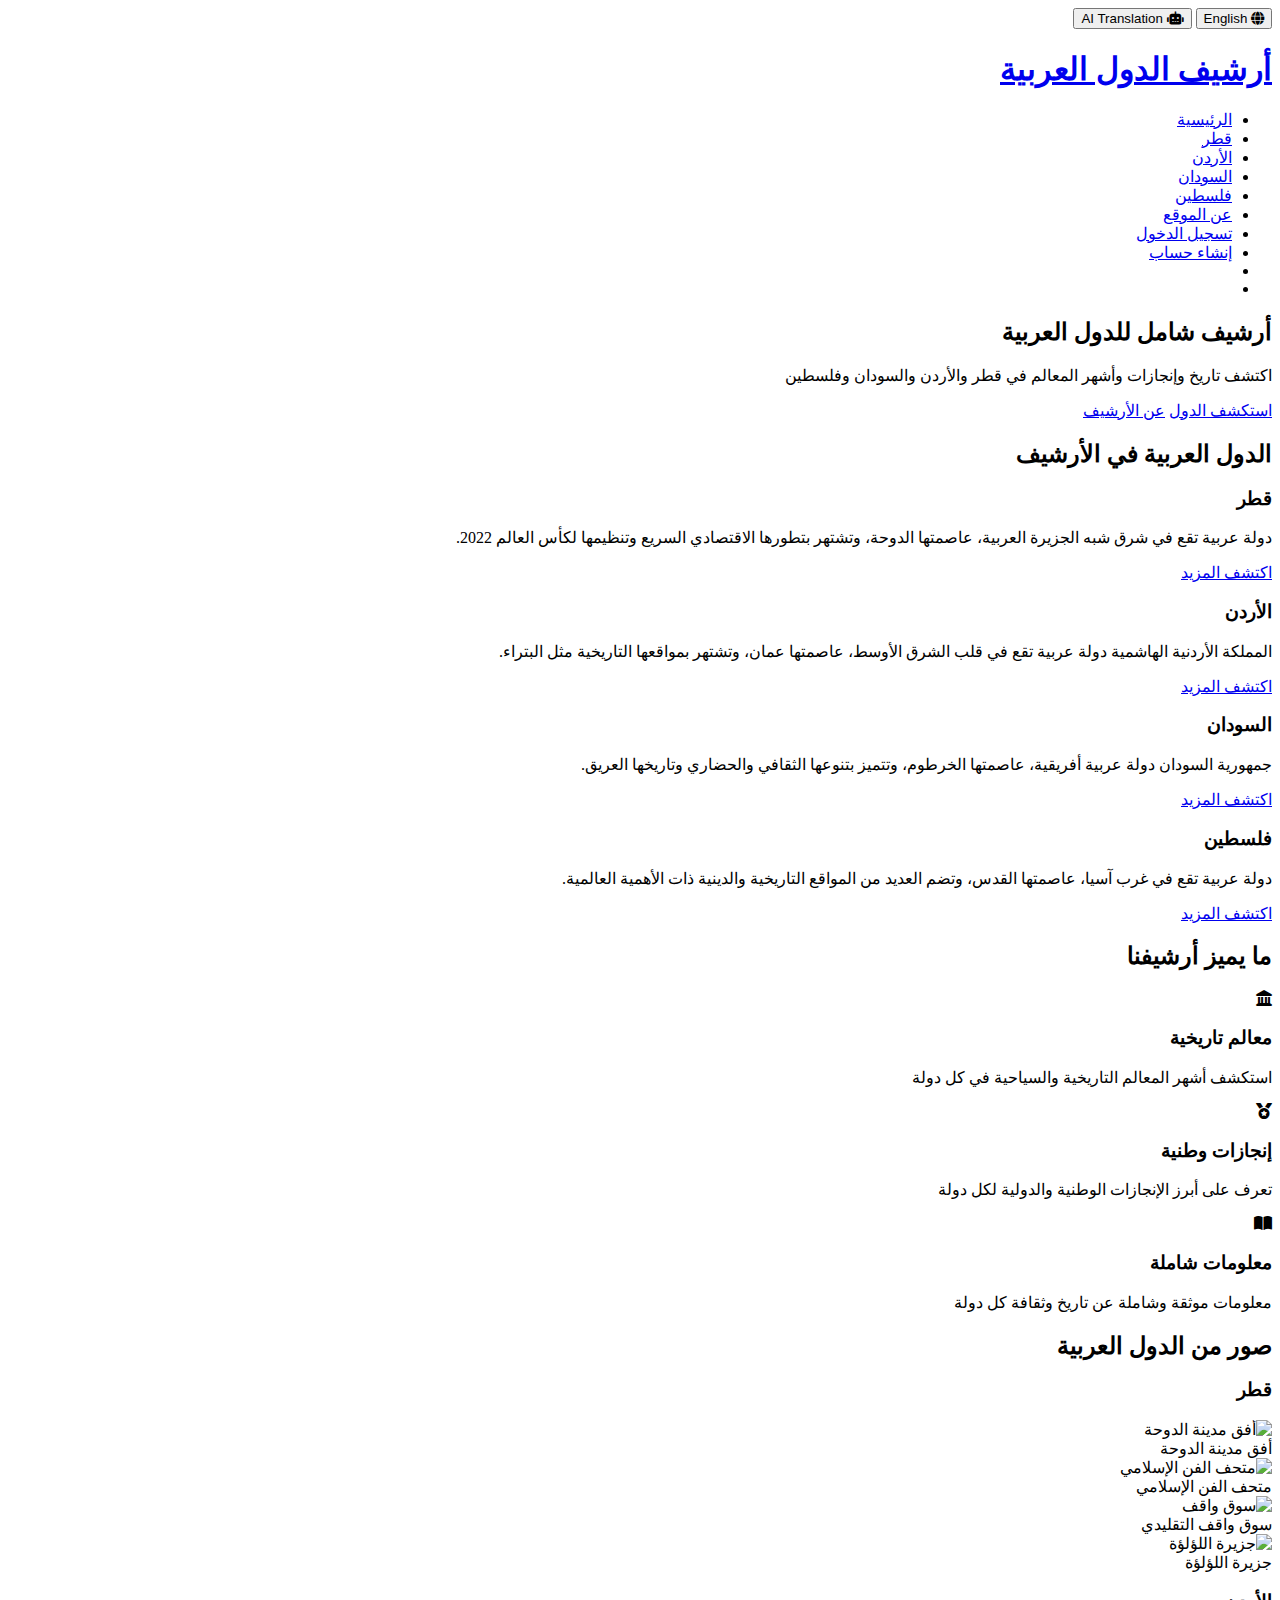
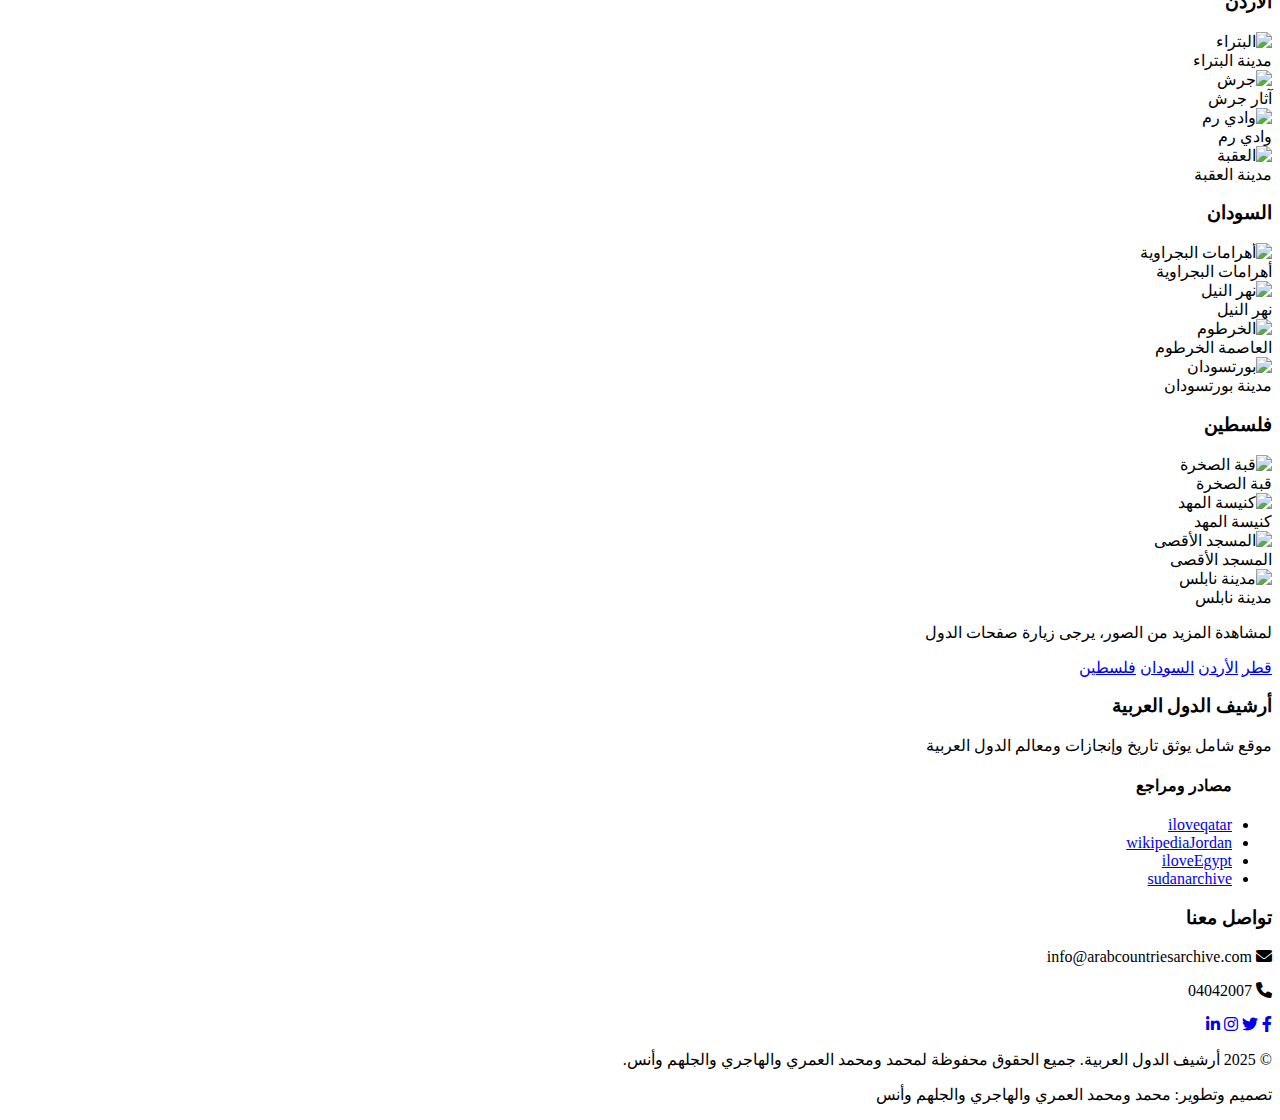
==== index.html @ 37fc8717 "Add files via upload" ====
<!DOCTYPE html>
<html lang="ar" dir="rtl">
<head>
    <meta charset="UTF-8">
    <meta name="viewport" content="width=device-width, initial-scale=1.0">
    <title data-translate="arabicArchive">أرشيف الدول العربية</title>
    <link rel="stylesheet" href="css/style.css">
    <link rel="stylesheet" href="https://cdnjs.cloudflare.com/ajax/libs/font-awesome/6.0.0/css/all.min.css">
    <link rel="preconnect" href="https://fonts.googleapis.com">
    <link rel="preconnect" href="https://fonts.gstatic.com" crossorigin>
    <link href="https://fonts.googleapis.com/css2?family=Tajawal:wght@400;500;700&display=swap" rel="stylesheet">
    <script src="js/translations.js"></script>
    <script src="js/ai-translator.js"></script>
</head>
<body>
    <div class="translation-controls">
        <button id="langToggle" class="lang-toggle" onclick="toggleLanguage()">
            <i class="fas fa-globe"></i>
            <span>English</span>
        </button>
        <button id="aiToggle" class="ai-toggle" onclick="toggleAITranslation()">
            <i class="fas fa-robot"></i>
            <span>AI Translation</span>
        </button>
    </div>
    <header>
        <div class="container">
            <div class="logo">
                <a href="index.html"><h1 data-translate="arabicArchive">أرشيف الدول العربية</h1></a>
            </div>
            <nav>
                <ul>
                    <li><a href="index.html" class="active" data-translate="home">الرئيسية</a></li>
                    <li><a href="qatar.html" data-translate="qatar">قطر</a></li>
                    <li><a href="jordan.html" data-translate="jordan">الأردن</a></li>
                    <li><a href="sudan.html" data-translate="sudan">السودان</a></li>
                    <li><a href="palestine.html" data-translate="palestine">فلسطين</a></li>
                    <li><a href="about.html" data-translate="about">عن الموقع</a></li>
                    <li><a href="signin.html" id="authLink" data-translate="signin">تسجيل الدخول</a></li>
                    <li><a href="signup.html" id="signupLink" data-translate="signup">إنشاء حساب</a></li>
                    <li><a href="profile.html" id="profileLink" style="display: none;" data-translate="profile">الملف الشخصي</a></li>
                    <li><a href="#" id="logoutLink" style="display: none;" class="logout-btn" data-translate="logout">تسجيل الخروج</a></li>
                </ul>
            </nav>
        </div>
    </header>

    <section class="hero">
        <div class="container">
            <div class="hero-content">
                <h2 data-translate="arabicArchive">أرشيف شامل للدول العربية</h2>
                <p data-translate="discover">اكتشف تاريخ وإنجازات وأشهر المعالم في قطر والأردن والسودان وفلسطين</p>
                <div class="hero-buttons">
                    <a href="#countries" class="btn primary-btn" data-translate="explore">استكشف الدول</a>
                    <a href="about.html" class="btn secondary-btn" data-translate="aboutArchive">عن الأرشيف</a>
                </div>
            </div>
        </div>
    </section>

    <section id="countries" class="countries">
        <div class="container">
            <h2 class="section-title">الدول العربية في الأرشيف</h2>
            <div class="countries-grid">
                <div class="country-card">
                    <div class="country-image qatar-img"></div>
                    <h3>قطر</h3>
                    <p>دولة عربية تقع في شرق شبه الجزيرة العربية، عاصمتها الدوحة، وتشتهر بتطورها الاقتصادي السريع وتنظيمها لكأس العالم 2022.</p>
                    <a href="qatar.html" class="btn">اكتشف المزيد</a>
                </div>
                <div class="country-card">
                    <div class="country-image jordan-img"></div>
                    <h3>الأردن</h3>
                    <p>المملكة الأردنية الهاشمية دولة عربية تقع في قلب الشرق الأوسط، عاصمتها عمان، وتشتهر بمواقعها التاريخية مثل البتراء.</p>
                    <a href="jordan.html" class="btn">اكتشف المزيد</a>
                </div>
                <div class="country-card">
                    <div class="country-image sudan-img"></div>
                    <h3>السودان</h3>
                    <p>جمهورية السودان دولة عربية أفريقية، عاصمتها الخرطوم، وتتميز بتنوعها الثقافي والحضاري وتاريخها العريق.</p>
                    <a href="sudan.html" class="btn">اكتشف المزيد</a>
                </div>
                <div class="country-card">
                    <div class="country-image palestine-img"></div>
                    <h3>فلسطين</h3>
                    <p>دولة عربية تقع في غرب آسيا، عاصمتها القدس، وتضم العديد من المواقع التاريخية والدينية ذات الأهمية العالمية.</p>
                    <a href="palestine.html" class="btn">اكتشف المزيد</a>
                </div>
            </div>
        </div>
    </section>

    <section class="features">
        <div class="container">
            <h2 class="section-title">ما يميز أرشيفنا</h2>
            <div class="features-grid">
                <div class="feature">
                    <i class="fas fa-landmark"></i>
                    <h3>معالم تاريخية</h3>
                    <p>استكشف أشهر المعالم التاريخية والسياحية في كل دولة</p>
                </div>
                <div class="feature">
                    <i class="fas fa-medal"></i>
                    <h3>إنجازات وطنية</h3>
                    <p>تعرف على أبرز الإنجازات الوطنية والدولية لكل دولة</p>
                </div>
                <div class="feature">
                    <i class="fas fa-book-open"></i>
                    <h3>معلومات شاملة</h3>
                    <p>معلومات موثقة وشاملة عن تاريخ وثقافة كل دولة</p>
                </div>
            </div>
        </div>
    </section>

    <section class="country-showcase">
        <div class="container">
            <h2 class="section-title">صور من الدول العربية</h2>
            <div class="showcase-grid">
                <div class="showcase-country">
                    <h3>قطر</h3>
                    <div class="showcase-photos">
                        <div class="showcase-photo">
                            <img src="images/qatar-gallery-1.jpg" alt="أفق مدينة الدوحة">
                            <div class="photo-caption">أفق مدينة الدوحة</div>
                        </div>
                        <div class="showcase-photo">
                            <img src="images/qatar-gallery-2.jpg" alt="متحف الفن الإسلامي">
                            <div class="photo-caption">متحف الفن الإسلامي</div>
                        </div>
                        <div class="showcase-photo">
                            <img src="images/qatar-gallery-5.jpg" alt="سوق واقف">
                            <div class="photo-caption">سوق واقف التقليدي</div>
                        </div>
                        <div class="showcase-photo">
                            <img src="images/qatar-gallery-8.jpg" alt="جزيرة اللؤلؤة">
                            <div class="photo-caption">جزيرة اللؤلؤة</div>
                        </div>
                    </div>
                </div>
                
                <div class="showcase-country">
                    <h3>الأردن</h3>
                    <div class="showcase-photos">
                        <div class="showcase-photo">
                            <img src="images/jordan-gallery-1.jpg" alt="البتراء">
                            <div class="photo-caption">مدينة البتراء</div>
                        </div>
                        <div class="showcase-photo">
                            <img src="images/jordan-gallery-2.jpg" alt="جرش">
                            <div class="photo-caption">آثار جرش</div>
                        </div>
                        <div class="showcase-photo">
                            <img src="images/jordan-gallery-5.jpg" alt="وادي رم">
                            <div class="photo-caption">وادي رم</div>
                        </div>
                        <div class="showcase-photo">
                            <img src="images/jordan-gallery-7.jpg" alt="العقبة">
                            <div class="photo-caption">مدينة العقبة</div>
                        </div>
                    </div>
                </div>
                
                <div class="showcase-country">
                    <h3>السودان</h3>
                    <div class="showcase-photos">
                        <div class="showcase-photo">
                            <img src="images/sudan-gallery-1.jpg" alt="أهرامات البجراوية">
                            <div class="photo-caption">أهرامات البجراوية</div>
                        </div>
                        <div class="showcase-photo">
                            <img src="images/sudan-gallery-2.jpg" alt="نهر النيل">
                            <div class="photo-caption">نهر النيل</div>
                        </div>
                        <div class="showcase-photo">
                            <img src="images/sudan-gallery-5.jpg" alt="الخرطوم">
                            <div class="photo-caption">العاصمة الخرطوم</div>
                        </div>
                        <div class="showcase-photo">
                            <img src="images/sudan-gallery-7.jpg" alt="بورتسودان">
                            <div class="photo-caption">مدينة بورتسودان</div>
                        </div>
                    </div>
                </div>
                
                <div class="showcase-country">
                    <h3>فلسطين</h3>
                    <div class="showcase-photos">
                        <div class="showcase-photo">
                            <img src="images/palestine-gallery-1.jpg" alt="قبة الصخرة">
                            <div class="photo-caption">قبة الصخرة</div>
                        </div>
                        <div class="showcase-photo">
                            <img src="images/palestine-gallery-2.jpg" alt="كنيسة المهد">
                            <div class="photo-caption">كنيسة المهد</div>
                        </div>
                        <div class="showcase-photo">
                            <img src="images/palestine-gallery-5.jpg" alt="المسجد الأقصى">
                            <div class="photo-caption">المسجد الأقصى</div>
                        </div>
                        <div class="showcase-photo">
                            <img src="images/palestine-gallery-6.jpg" alt="مدينة نابلس">
                            <div class="photo-caption">مدينة نابلس</div>
                        </div>
                    </div>
                </div>
            </div>
            <div class="showcase-cta">
                <p>لمشاهدة المزيد من الصور، يرجى زيارة صفحات الدول</p>
                <div class="showcase-buttons">
                    <a href="qatar.html" class="btn primary-btn">قطر</a>
                    <a href="jordan.html" class="btn primary-btn">الأردن</a>
                    <a href="sudan.html" class="btn primary-btn">السودان</a>
                    <a href="palestine.html" class="btn primary-btn">فلسطين</a>
                </div>
            </div>
        </div>
    </section>

    <footer>
        <div class="container">
            <div class="footer-content">
                <div class="footer-logo">
                    <h3>أرشيف الدول العربية</h3>
                    <p>موقع شامل يوثق تاريخ وإنجازات ومعالم الدول العربية</p>
                </div>
                <div class="footer-links">
                    <ul>
                        <h4>مصادر ومراجع</h4>

                        <li><a href="https://www.iloveqatar.net/">iloveqatar</a></li>
                        <li><a href="https://en.wikipedia.org/wiki/Jordan">wikipediaJordan</a></li>
                        <li><a href="https://iloveegypt.com/">iloveEgypt</a></li>
                        <li><a href="https://sudanarchive.net/?a=p&p=home">sudanarchive</a></li>
                    </ul>
                </div>
                <div class="contact-info">
                    <h3>تواصل معنا</h3>
                    <p><i class="fas fa-envelope"></i> info@arabcountriesarchive.com</p>
                    <p><i class="fas fa-phone"></i> 04042007</p>
                    <div class="social-links">
                        <a href="#" target="_blank"><i class="fab fa-facebook-f"></i></a>
                        <a href="#" target="_blank"><i class="fab fa-twitter"></i></a>
                        <a href="#" target="_blank"><i class="fab fa-instagram"></i></a>
                        <a href="#" target="_blank"><i class="fab fa-linkedin-in"></i></a>
                    </div>
                </div>
            </div>
            <div class="footer-bottom">
                <p>&copy; 2025 أرشيف الدول العربية. جميع الحقوق محفوظة لمحمد ومحمد العمري والهاجري والجلهم وأنس.</p>
                <p>تصميم وتطوير: محمد ومحمد العمري والهاجري والجلهم وأنس</p>
            </div>
        </div>
    </footer>

    <script src="js/main.js"></script>
</body>
</html>
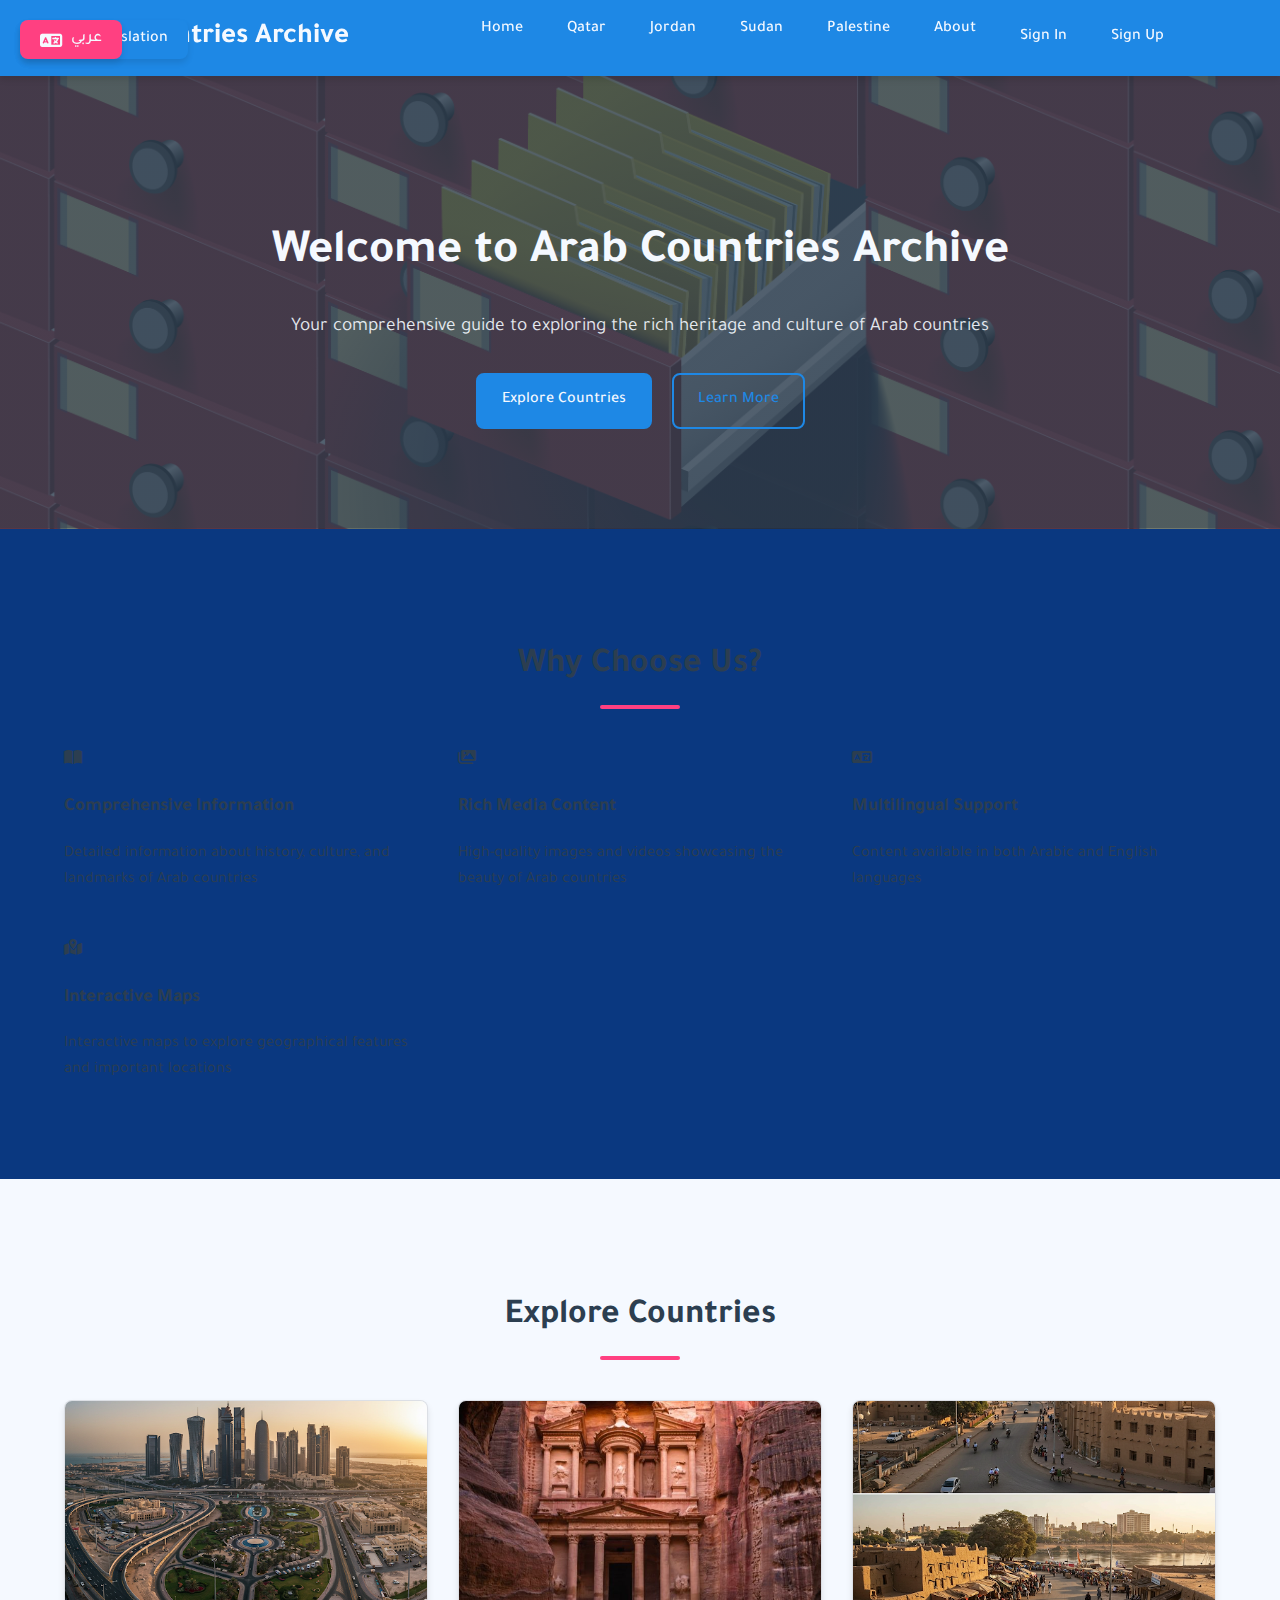
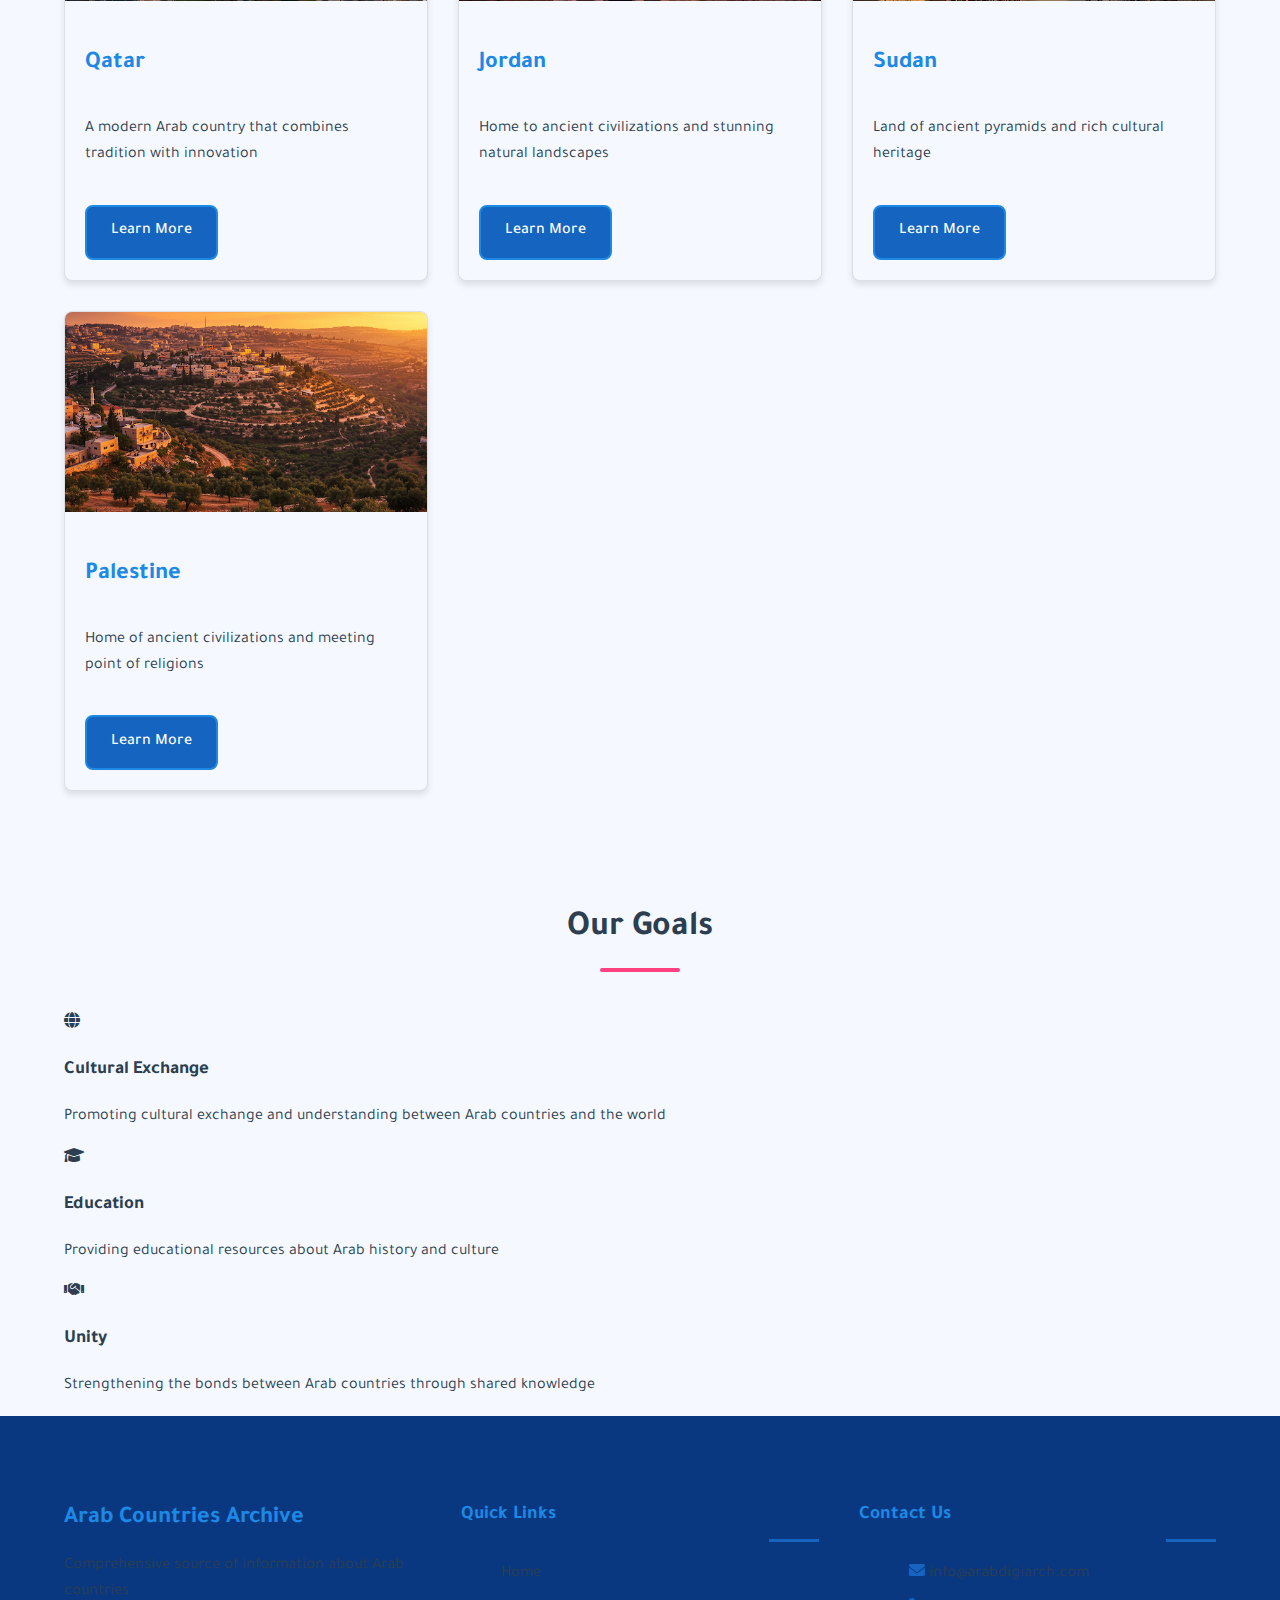
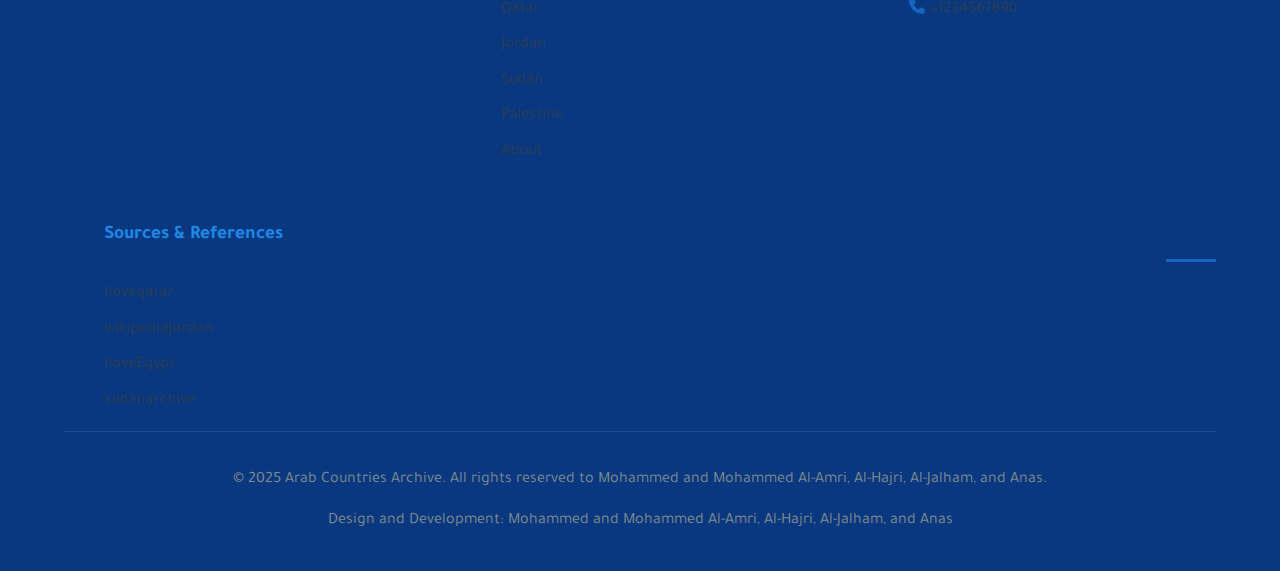
==== commit 7213e1ec: "Initial commit: English version of Arab Countries Digital Archive" ====
--- a/index.html
+++ b/index.html
@@ -1,90 +1,57 @@
 <!DOCTYPE html>
-<html lang="ar" dir="rtl">
+<html lang="en" dir="ltr">
 <head>
     <meta charset="UTF-8">
     <meta name="viewport" content="width=device-width, initial-scale=1.0">
-    <title data-translate="arabicArchive">أرشيف الدول العربية</title>
+    <title>Arab Countries Archive - Home</title>
     <link rel="stylesheet" href="css/style.css">
     <link rel="stylesheet" href="https://cdnjs.cloudflare.com/ajax/libs/font-awesome/6.0.0/css/all.min.css">
-    <link rel="preconnect" href="https://fonts.googleapis.com">
-    <link rel="preconnect" href="https://fonts.gstatic.com" crossorigin>
     <link href="https://fonts.googleapis.com/css2?family=Tajawal:wght@400;500;700&display=swap" rel="stylesheet">
-    <script src="js/translations.js"></script>
-    <script src="js/ai-translator.js"></script>
+    <script src="js/translations.js" defer></script>
+    <script src="js/ai-translator.js" defer></script>
 </head>
 <body>
-    <div class="translation-controls">
-        <button id="langToggle" class="lang-toggle" onclick="toggleLanguage()">
-            <i class="fas fa-globe"></i>
-            <span>English</span>
-        </button>
-        <button id="aiToggle" class="ai-toggle" onclick="toggleAITranslation()">
-            <i class="fas fa-robot"></i>
-            <span>AI Translation</span>
-        </button>
-    </div>
     <header>
         <div class="container">
             <div class="logo">
-                <a href="index.html"><h1 data-translate="arabicArchive">أرشيف الدول العربية</h1></a>
+                <h1>Arab Countries Archive</h1>
             </div>
             <nav>
                 <ul>
-                    <li><a href="index.html" class="active" data-translate="home">الرئيسية</a></li>
-                    <li><a href="qatar.html" data-translate="qatar">قطر</a></li>
-                    <li><a href="jordan.html" data-translate="jordan">الأردن</a></li>
-                    <li><a href="sudan.html" data-translate="sudan">السودان</a></li>
-                    <li><a href="palestine.html" data-translate="palestine">فلسطين</a></li>
-                    <li><a href="about.html" data-translate="about">عن الموقع</a></li>
-                    <li><a href="signin.html" id="authLink" data-translate="signin">تسجيل الدخول</a></li>
-                    <li><a href="signup.html" id="signupLink" data-translate="signup">إنشاء حساب</a></li>
-                    <li><a href="profile.html" id="profileLink" style="display: none;" data-translate="profile">الملف الشخصي</a></li>
-                    <li><a href="#" id="logoutLink" style="display: none;" class="logout-btn" data-translate="logout">تسجيل الخروج</a></li>
+                    <li><a href="index-en.html" class="active">Home</a></li>
+                    <li><a href="qatar-en.html">Qatar</a></li>
+                    <li><a href="jordan-en.html">Jordan</a></li>
+                    <li><a href="sudan-en.html">Sudan</a></li>
+                    <li><a href="palestine-en.html">Palestine</a></li>
+                    <li><a href="about-en.html">About</a></li>
+                    <li><a href="signin-en.html" id="authLink">Sign In</a></li>
+                    <li><a href="signup-en.html" id="signupLink">Sign Up</a></li>
+                    <li><a href="profile-en.html" id="profileLink" style="display: none;">Profile</a></li>
+                    <li><a href="#" id="logoutLink" style="display: none;" class="logout-btn">Logout</a></li>
                 </ul>
             </nav>
         </div>
     </header>
 
+    <div class="translation-controls">
+        <button class="lang-toggle" onclick="toggleLanguage()">
+            <i class="fas fa-language"></i>
+            <span>عربي</span>
+        </button>
+        <button class="ai-toggle" onclick="toggleAITranslation()">
+            <i class="fas fa-robot"></i>
+            <span>AI Translation</span>
+        </button>
+    </div>
+
     <section class="hero">
         <div class="container">
             <div class="hero-content">
-                <h2 data-translate="arabicArchive">أرشيف شامل للدول العربية</h2>
-                <p data-translate="discover">اكتشف تاريخ وإنجازات وأشهر المعالم في قطر والأردن والسودان وفلسطين</p>
+                <h2>Welcome to Arab Countries Archive</h2>
+                <p>Your comprehensive guide to exploring the rich heritage and culture of Arab countries</p>
                 <div class="hero-buttons">
-                    <a href="#countries" class="btn primary-btn" data-translate="explore">استكشف الدول</a>
-                    <a href="about.html" class="btn secondary-btn" data-translate="aboutArchive">عن الأرشيف</a>
-                </div>
-            </div>
-        </div>
-    </section>
-
-    <section id="countries" class="countries">
-        <div class="container">
-            <h2 class="section-title">الدول العربية في الأرشيف</h2>
-            <div class="countries-grid">
-                <div class="country-card">
-                    <div class="country-image qatar-img"></div>
-                    <h3>قطر</h3>
-                    <p>دولة عربية تقع في شرق شبه الجزيرة العربية، عاصمتها الدوحة، وتشتهر بتطورها الاقتصادي السريع وتنظيمها لكأس العالم 2022.</p>
-                    <a href="qatar.html" class="btn">اكتشف المزيد</a>
-                </div>
-                <div class="country-card">
-                    <div class="country-image jordan-img"></div>
-                    <h3>الأردن</h3>
-                    <p>المملكة الأردنية الهاشمية دولة عربية تقع في قلب الشرق الأوسط، عاصمتها عمان، وتشتهر بمواقعها التاريخية مثل البتراء.</p>
-                    <a href="jordan.html" class="btn">اكتشف المزيد</a>
-                </div>
-                <div class="country-card">
-                    <div class="country-image sudan-img"></div>
-                    <h3>السودان</h3>
-                    <p>جمهورية السودان دولة عربية أفريقية، عاصمتها الخرطوم، وتتميز بتنوعها الثقافي والحضاري وتاريخها العريق.</p>
-                    <a href="sudan.html" class="btn">اكتشف المزيد</a>
-                </div>
-                <div class="country-card">
-                    <div class="country-image palestine-img"></div>
-                    <h3>فلسطين</h3>
-                    <p>دولة عربية تقع في غرب آسيا، عاصمتها القدس، وتضم العديد من المواقع التاريخية والدينية ذات الأهمية العالمية.</p>
-                    <a href="palestine.html" class="btn">اكتشف المزيد</a>
+                    <a href="#countries" class="btn primary-btn">Explore Countries</a>
+                    <a href="about-en.html" class="btn secondary-btn">Learn More</a>
                 </div>
             </div>
         </div>
@@ -92,126 +59,90 @@
 
     <section class="features">
         <div class="container">
-            <h2 class="section-title">ما يميز أرشيفنا</h2>
+            <h2 class="section-title">Why Choose Us?</h2>
             <div class="features-grid">
-                <div class="feature">
-                    <i class="fas fa-landmark"></i>
-                    <h3>معالم تاريخية</h3>
-                    <p>استكشف أشهر المعالم التاريخية والسياحية في كل دولة</p>
+                <div class="feature-card">
+                    <i class="fas fa-book-open"></i>
+                    <h3>Comprehensive Information</h3>
+                    <p>Detailed information about history, culture, and landmarks of Arab countries</p>
                 </div>
-                <div class="feature">
-                    <i class="fas fa-medal"></i>
-                    <h3>إنجازات وطنية</h3>
-                    <p>تعرف على أبرز الإنجازات الوطنية والدولية لكل دولة</p>
+                <div class="feature-card">
+                    <i class="fas fa-images"></i>
+                    <h3>Rich Media Content</h3>
+                    <p>High-quality images and videos showcasing the beauty of Arab countries</p>
                 </div>
-                <div class="feature">
-                    <i class="fas fa-book-open"></i>
-                    <h3>معلومات شاملة</h3>
-                    <p>معلومات موثقة وشاملة عن تاريخ وثقافة كل دولة</p>
+                <div class="feature-card">
+                    <i class="fas fa-language"></i>
+                    <h3>Multilingual Support</h3>
+                    <p>Content available in both Arabic and English languages</p>
+                </div>
+                <div class="feature-card">
+                    <i class="fas fa-map-marked-alt"></i>
+                    <h3>Interactive Maps</h3>
+                    <p>Interactive maps to explore geographical features and important locations</p>
                 </div>
             </div>
         </div>
     </section>
 
-    <section class="country-showcase">
+    <section class="countries" id="countries">
         <div class="container">
-            <h2 class="section-title">صور من الدول العربية</h2>
-            <div class="showcase-grid">
-                <div class="showcase-country">
-                    <h3>قطر</h3>
-                    <div class="showcase-photos">
-                        <div class="showcase-photo">
-                            <img src="images/qatar-gallery-1.jpg" alt="أفق مدينة الدوحة">
-                            <div class="photo-caption">أفق مدينة الدوحة</div>
-                        </div>
-                        <div class="showcase-photo">
-                            <img src="images/qatar-gallery-2.jpg" alt="متحف الفن الإسلامي">
-                            <div class="photo-caption">متحف الفن الإسلامي</div>
-                        </div>
-                        <div class="showcase-photo">
-                            <img src="images/qatar-gallery-5.jpg" alt="سوق واقف">
-                            <div class="photo-caption">سوق واقف التقليدي</div>
-                        </div>
-                        <div class="showcase-photo">
-                            <img src="images/qatar-gallery-8.jpg" alt="جزيرة اللؤلؤة">
-                            <div class="photo-caption">جزيرة اللؤلؤة</div>
-                        </div>
+            <h2 class="section-title">Explore Countries</h2>
+            <div class="countries-grid">
+                <div class="country-card">
+                    <div class="country-image" style="background-image: url('images/qatar-header.jpg');"></div>
+                    <div class="country-content">
+                        <h3>Qatar</h3>
+                        <p>A modern Arab country that combines tradition with innovation</p>
+                        <a href="qatar-en.html" class="btn primary-btn">Learn More</a>
                     </div>
                 </div>
-                
-                <div class="showcase-country">
-                    <h3>الأردن</h3>
-                    <div class="showcase-photos">
-                        <div class="showcase-photo">
-                            <img src="images/jordan-gallery-1.jpg" alt="البتراء">
-                            <div class="photo-caption">مدينة البتراء</div>
-                        </div>
-                        <div class="showcase-photo">
-                            <img src="images/jordan-gallery-2.jpg" alt="جرش">
-                            <div class="photo-caption">آثار جرش</div>
-                        </div>
-                        <div class="showcase-photo">
-                            <img src="images/jordan-gallery-5.jpg" alt="وادي رم">
-                            <div class="photo-caption">وادي رم</div>
-                        </div>
-                        <div class="showcase-photo">
-                            <img src="images/jordan-gallery-7.jpg" alt="العقبة">
-                            <div class="photo-caption">مدينة العقبة</div>
-                        </div>
+                <div class="country-card">
+                    <div class="country-image" style="background-image: url('images/jordan-header.jpg');"></div>
+                    <div class="country-content">
+                        <h3>Jordan</h3>
+                        <p>Home to ancient civilizations and stunning natural landscapes</p>
+                        <a href="jordan-en.html" class="btn primary-btn">Learn More</a>
                     </div>
                 </div>
-                
-                <div class="showcase-country">
-                    <h3>السودان</h3>
-                    <div class="showcase-photos">
-                        <div class="showcase-photo">
-                            <img src="images/sudan-gallery-1.jpg" alt="أهرامات البجراوية">
-                            <div class="photo-caption">أهرامات البجراوية</div>
-                        </div>
-                        <div class="showcase-photo">
-                            <img src="images/sudan-gallery-2.jpg" alt="نهر النيل">
-                            <div class="photo-caption">نهر النيل</div>
-                        </div>
-                        <div class="showcase-photo">
-                            <img src="images/sudan-gallery-5.jpg" alt="الخرطوم">
-                            <div class="photo-caption">العاصمة الخرطوم</div>
-                        </div>
-                        <div class="showcase-photo">
-                            <img src="images/sudan-gallery-7.jpg" alt="بورتسودان">
-                            <div class="photo-caption">مدينة بورتسودان</div>
-                        </div>
+                <div class="country-card">
+                    <div class="country-image" style="background-image: url('images/sudan-header.jpg');"></div>
+                    <div class="country-content">
+                        <h3>Sudan</h3>
+                        <p>Land of ancient pyramids and rich cultural heritage</p>
+                        <a href="sudan-en.html" class="btn primary-btn">Learn More</a>
                     </div>
                 </div>
-                
-                <div class="showcase-country">
-                    <h3>فلسطين</h3>
-                    <div class="showcase-photos">
-                        <div class="showcase-photo">
-                            <img src="images/palestine-gallery-1.jpg" alt="قبة الصخرة">
-                            <div class="photo-caption">قبة الصخرة</div>
-                        </div>
-                        <div class="showcase-photo">
-                            <img src="images/palestine-gallery-2.jpg" alt="كنيسة المهد">
-                            <div class="photo-caption">كنيسة المهد</div>
-                        </div>
-                        <div class="showcase-photo">
-                            <img src="images/palestine-gallery-5.jpg" alt="المسجد الأقصى">
-                            <div class="photo-caption">المسجد الأقصى</div>
-                        </div>
-                        <div class="showcase-photo">
-                            <img src="images/palestine-gallery-6.jpg" alt="مدينة نابلس">
-                            <div class="photo-caption">مدينة نابلس</div>
-                        </div>
+                <div class="country-card">
+                    <div class="country-image" style="background-image: url('images/palestine-header.jpg');"></div>
+                    <div class="country-content">
+                        <h3>Palestine</h3>
+                        <p>Home of ancient civilizations and meeting point of religions</p>
+                        <a href="palestine-en.html" class="btn primary-btn">Learn More</a>
                     </div>
                 </div>
             </div>
-            <div class="showcase-cta">
-                <p>لمشاهدة المزيد من الصور، يرجى زيارة صفحات الدول</p>
-                <div class="showcase-buttons">
-                    <a href="qatar.html" class="btn primary-btn">قطر</a>
-                    <a href="jordan.html" class="btn primary-btn">الأردن</a>
-                    <a href="sudan.html" class="btn primary-btn">السودان</a>
-                    <a href="palestine.html" class="btn primary-btn">فلسطين</a>
+        </div>
+    </section>
+
+    <section class="goals">
+        <div class="container">
+            <h2 class="section-title">Our Goals</h2>
+            <div class="goals-grid">
+                <div class="goal-card">
+                    <i class="fas fa-globe"></i>
+                    <h3>Cultural Exchange</h3>
+                    <p>Promoting cultural exchange and understanding between Arab countries and the world</p>
+                </div>
+                <div class="goal-card">
+                    <i class="fas fa-graduation-cap"></i>
+                    <h3>Education</h3>
+                    <p>Providing educational resources about Arab history and culture</p>
+                </div>
+                <div class="goal-card">
+                    <i class="fas fa-handshake"></i>
+                    <h3>Unity</h3>
+                    <p>Strengthening the bonds between Arab countries through shared knowledge</p>
                 </div>
             </div>
         </div>
@@ -221,38 +152,46 @@
         <div class="container">
             <div class="footer-content">
                 <div class="footer-logo">
-                    <h3>أرشيف الدول العربية</h3>
-                    <p>موقع شامل يوثق تاريخ وإنجازات ومعالم الدول العربية</p>
+                    <h3>Arab Countries Archive</h3>
+                    <p>Comprehensive source of information about Arab countries</p>
                 </div>
                 <div class="footer-links">
+                    <h4>Quick Links</h4>
                     <ul>
-                        <h4>مصادر ومراجع</h4>
-
-                        <li><a href="https://www.iloveqatar.net/">iloveqatar</a></li>
-                        <li><a href="https://en.wikipedia.org/wiki/Jordan">wikipediaJordan</a></li>
-                        <li><a href="https://iloveegypt.com/">iloveEgypt</a></li>
-                        <li><a href="https://sudanarchive.net/?a=p&p=home">sudanarchive</a></li>
+                        <li><a href="index-en.html">Home</a></li>
+                        <li><a href="qatar-en.html">Qatar</a></li>
+                        <li><a href="jordan-en.html">Jordan</a></li>
+                        <li><a href="sudan-en.html">Sudan</a></li>
+                        <li><a href="palestine-en.html">Palestine</a></li>
+                        <li><a href="about-en.html">About</a></li>
                     </ul>
                 </div>
-                <div class="contact-info">
-                    <h3>تواصل معنا</h3>
-                    <p><i class="fas fa-envelope"></i> info@arabcountriesarchive.com</p>
-                    <p><i class="fas fa-phone"></i> 04042007</p>
-                    <div class="social-links">
-                        <a href="#" target="_blank"><i class="fab fa-facebook-f"></i></a>
-                        <a href="#" target="_blank"><i class="fab fa-twitter"></i></a>
-                        <a href="#" target="_blank"><i class="fab fa-instagram"></i></a>
-                        <a href="#" target="_blank"><i class="fab fa-linkedin-in"></i></a>
-                    </div>
+                <div class="footer-contact">
+                    <h4>Contact Us</h4>
+                    <ul>
+                        <li><i class="fas fa-envelope"></i> info@arabdigiarch.com</li>
+                        <li><i class="fas fa-phone"></i> +1234567890</li>
+                    </ul>
                 </div>
             </div>
+            <div class="footer-links">
+                <ul>
+                    <h4>Sources & References</h4>
+                    <li><a href="https://www.iloveqatar.net/">iloveqatar</a></li>
+                    <li><a href="https://en.wikipedia.org/wiki/Jordan">wikipediaJordan</a></li>
+                    <li><a href="https://iloveegypt.com/">iloveEgypt</a></li>
+                    <li><a href="https://sudanarchive.net/?a=p&p=home">sudanarchive</a></li>
+                </ul>
+            </div>
             <div class="footer-bottom">
-                <p>&copy; 2025 أرشيف الدول العربية. جميع الحقوق محفوظة لمحمد ومحمد العمري والهاجري والجلهم وأنس.</p>
-                <p>تصميم وتطوير: محمد ومحمد العمري والهاجري والجلهم وأنس</p>
+                <p>&copy; 2025 Arab Countries Archive. All rights reserved to Mohammed and Mohammed Al-Amri, Al-Hajri, Al-Jalham, and Anas.</p>
+                <p>Design and Development: Mohammed and Mohammed Al-Amri, Al-Hajri, Al-Jalham, and Anas</p>
             </div>
         </div>
     </footer>
 
     <script src="js/main.js"></script>
+    <script src="js/auth.js"></script>
+    <script src="js/favorites.js"></script>
 </body>
-</html> 
+</html> --- a/css/style.css
+++ b/css/style.css
@@ -0,0 +1,1228 @@
+:root {
+    --primary-color: #1E88E5; /* Bright blue */
+    --secondary-color: #1565C0; /* Darker blue */
+    --accent-color: #FF4081; /* Pink */
+    --dark-color: #0D47A1; /* Deep blue */
+    --darker-color: #0A3880; /* Very deep blue */
+    --light-color: #F5F9FF; /* Very light blue */
+    --text-color: #2C3E50; /* Deep blue-gray for text */
+    --text-muted: #7F8C8D; /* Medium gray for muted text */
+    --border-radius: 8px;
+    --box-shadow: 0 4px 6px rgba(0, 0, 0, 0.1);
+    --transition: all 0.3s ease;
+}
+
+body {
+    font-family: 'Tajawal', sans-serif;
+    line-height: 1.6;
+    background-color: var(--light-color);
+    color: var(--text-color);
+    margin: 0;
+    padding: 0;
+}
+
+.container {
+    width: 90%;
+    max-width: 1200px;
+    margin: 0 auto;
+    padding: 0 15px;
+}
+
+a {
+    text-decoration: none;
+    color: inherit;
+}
+
+ul {
+    list-style: none;
+}
+
+img {
+    max-width: 100%;
+}
+
+.btn {
+    display: inline-block;
+    padding: 0.8rem 1.5rem;
+    border-radius: var(--border-radius);
+    text-decoration: none;
+    font-weight: 500;
+    transition: all 0.3s ease;
+    cursor: pointer;
+    border: 2px solid transparent;
+    text-align: center;
+}
+
+.primary-btn {
+    background-color: var(--primary-color);
+    color: var(--light-color);
+    border-color: var(--primary-color);
+}
+
+.primary-btn:hover {
+    background-color: transparent;
+    color: var(--primary-color);
+    border-color: var(--primary-color);
+}
+
+.secondary-btn {
+    background-color: transparent;
+    color: var(--primary-color);
+    border-color: var(--primary-color);
+}
+
+.secondary-btn:hover {
+    background-color: var(--primary-color);
+    color: var(--light-color);
+    border-color: var(--primary-color);
+}
+
+.section-title {
+    text-align: center;
+    margin-bottom: 40px;
+    font-size: 2.2rem;
+    color: var(--text-color);
+    position: relative;
+    padding-bottom: 15px;
+}
+
+.section-title::after {
+    content: '';
+    position: absolute;
+    bottom: 0;
+    left: 50%;
+    transform: translateX(-50%);
+    width: 80px;
+    height: 4px;
+    background-color: var(--accent-color);
+    border-radius: 2px;
+}
+
+/* Header */
+header {
+    background-color: var(--primary-color);
+    box-shadow: var(--box-shadow);
+    position: sticky;
+    top: 0;
+    z-index: 100;
+}
+
+header .container {
+    display: flex;
+    justify-content: space-between;
+    align-items: center;
+    padding: 15px;
+}
+
+.logo h1 {
+    color: var(--light-color);
+    font-size: 1.8rem;
+    margin: 0;
+}
+
+nav ul {
+    display: flex;
+    margin: 0;
+    padding: 0;
+}
+
+nav ul li {
+    margin-right: 20px;
+}
+
+nav ul li:last-child {
+    margin-right: 0;
+}
+
+nav ul li a {
+    font-weight: 500;
+    padding: 8px 12px;
+    border-radius: var(--border-radius);
+    transition: var(--transition);
+    color: var(--light-color);
+}
+
+nav ul li a:hover, nav ul li a.active {
+    color: var(--accent-color);
+    background-color: rgba(255, 255, 255, 0.1);
+}
+
+/* Hero Section */
+.hero {
+    background: linear-gradient(rgba(44, 62, 80, 0.8), rgba(44, 62, 80, 0.8)), url('../images/hero-bg.jpg');
+    background-size: cover;
+    background-position: center;
+    color: var(--light-color);
+    padding: 100px 0;
+    text-align: center;
+}
+
+.hero-content {
+    max-width: 800px;
+    margin: 0 auto;
+}
+
+.hero h2 {
+    font-size: 3rem;
+    margin-bottom: 20px;
+    color: var(--light-color);
+}
+
+.hero p {
+    font-size: 1.2rem;
+    margin-bottom: 30px;
+    color: var(--light-color);
+    opacity: 0.9;
+}
+
+.hero-buttons {
+    display: flex;
+    justify-content: center;
+    gap: 20px;
+}
+
+/* Countries Section */
+.countries {
+    padding: 80px 0;
+    background-color: var(--light-color);
+}
+
+.countries-grid {
+    display: grid;
+    grid-template-columns: repeat(auto-fit, minmax(280px, 1fr));
+    gap: 30px;
+}
+
+.country-card {
+    background-color: var(--light-color);
+    border-radius: var(--border-radius);
+    overflow: hidden;
+    box-shadow: var(--box-shadow);
+    transition: var(--transition);
+    border: 1px solid rgba(0, 0, 0, 0.1);
+}
+
+.country-card:hover {
+    transform: translateY(-10px);
+    box-shadow: 0 10px 20px rgba(0, 0, 0, 0.1);
+}
+
+.country-image {
+    height: 200px;
+    background-size: cover;
+    background-position: center;
+}
+
+.qatar-img {
+    background-image: url('../images/qatar.jpg');
+}
+
+.jordan-img {
+    background-image: url('../images/jordan.jpg');
+}
+
+.sudan-img {
+    background-image: url('../images/sudan.jpg');
+}
+
+.palestine-img {
+    background-image: url('../images/palestine.jpg');
+}
+
+.country-card h3 {
+    color: var(--primary-color);
+    padding: 20px 20px 10px;
+    font-size: 1.5rem;
+}
+
+.country-card p {
+    padding: 0 20px 20px;
+    color: var(--text-color);
+}
+
+.country-card .btn {
+    margin: 0 20px 20px;
+    background-color: var(--secondary-color);
+    color: white;
+}
+
+.country-card .btn:hover {
+    background-color: #2563eb;
+}
+
+/* Features Section */
+.features {
+    background-color: var(--darker-color);
+    padding: 80px 0;
+}
+
+.features-grid {
+    display: grid;
+    grid-template-columns: repeat(auto-fit, minmax(280px, 1fr));
+    gap: 30px;
+}
+
+.feature {
+    background-color: var(--light-color);
+    padding: 30px;
+    border-radius: var(--border-radius);
+    text-align: center;
+    box-shadow: var(--box-shadow);
+    transition: var(--transition);
+}
+
+.feature:hover {
+    transform: translateY(-5px);
+}
+
+.feature i {
+    font-size: 3rem;
+    color: #d0cac0;
+    margin-bottom: 20px;
+}
+
+.feature h3 {
+    color: var(--primary-color);
+    margin-bottom: 15px;
+}
+
+/* Country Showcase Styles */
+.country-showcase {
+    padding: 80px 0;
+    background-color: var(--darker-color);
+}
+
+.showcase-grid {
+    display: grid;
+    grid-template-columns: repeat(2, 1fr);
+    gap: 30px;
+    margin-bottom: 40px;
+}
+
+.showcase-country {
+    background-color: var(--dark-color);
+    border-radius: var(--border-radius);
+    overflow: hidden;
+    box-shadow: var(--box-shadow);
+    transition: var(--transition);
+}
+
+.showcase-country:hover {
+    transform: translateY(-5px);
+    box-shadow: 0 10px 20px rgba(0, 0, 0, 0.4);
+}
+
+.showcase-country h3 {
+    color: var(--primary-color);
+    text-align: center;
+    padding: 15px;
+    margin: 0;
+    border-bottom: 1px solid rgba(255, 255, 255, 0.1);
+}
+
+.showcase-photos {
+    display: grid;
+    grid-template-columns: repeat(2, 1fr);
+    gap: 10px;
+    padding: 15px;
+}
+
+.showcase-photo {
+    position: relative;
+    border-radius: var(--border-radius);
+    overflow: hidden;
+}
+
+.showcase-photo img {
+    width: 100%;
+    height: 150px;
+    object-fit: cover;
+    display: block;
+    transition: var(--transition);
+}
+
+.showcase-photo:hover img {
+    transform: scale(1.05);
+}
+
+.photo-caption {
+    position: absolute;
+    bottom: 0;
+    left: 0;
+    right: 0;
+    background-color: rgba(0, 0, 0, 0.7);
+    color: white;
+    padding: 8px;
+    text-align: center;
+    font-size: 0.9rem;
+    transform: translateY(100%);
+    transition: var(--transition);
+}
+
+.showcase-photo:hover .photo-caption {
+    transform: translateY(0);
+}
+
+.showcase-cta {
+    text-align: center;
+    margin-top: 30px;
+}
+
+.showcase-cta p {
+    margin-bottom: 20px;
+    color: var(--text-color);
+}
+
+.showcase-buttons {
+    display: flex;
+    justify-content: center;
+    flex-wrap: wrap;
+    gap: 15px;
+}
+
+.showcase-buttons .btn {
+    min-width: 100px;
+}
+
+/* Footer */
+footer {
+    background-color: var(--darker-color);
+    color: var(--text-color);
+    padding: 60px 0 20px;
+}
+
+.footer-content {
+    display: grid;
+    grid-template-columns: repeat(auto-fit, minmax(250px, 1fr));
+    gap: 40px;
+    margin-bottom: 40px;
+}
+
+.footer-logo h3 {
+    font-size: 1.5rem;
+    margin-bottom: 15px;
+    color: var(--primary-color);
+}
+
+.footer-links h4, .footer-contact h4 {
+    margin-bottom: 20px;
+    font-size: 1.2rem;
+    position: relative;
+    padding-bottom: 10px;
+    color: var(--primary-color);
+}
+
+.footer-links h4::after, .footer-contact h4::after {
+    content: '';
+    position: absolute;
+    bottom: 0;
+    right: 0;
+    width: 50px;
+    height: 3px;
+    background-color: var(--secondary-color);
+}
+
+.footer-links ul li, .footer-contact ul li {
+    margin-bottom: 10px;
+}
+
+.footer-links ul li a:hover {
+    color: var(--secondary-color);
+}
+
+.footer-contact ul li i {
+    margin-left: 10px;
+    color: var(--secondary-color);
+}
+
+.footer-bottom {
+    text-align: center;
+    padding-top: 20px;
+    border-top: 1px solid rgba(255, 255, 255, 0.1);
+    color: var(--text-muted);
+}
+
+/* Country Pages */
+.country-header {
+    background-size: cover;
+    background-position: center;
+    color: #ffffff;
+    padding: 100px 0;
+    position: relative;
+}
+
+.country-header::before {
+    content: '';
+    position: absolute;
+    top: 0;
+    left: 0;
+    width: 100%;
+    height: 100%;
+    background: rgb(88 86 112 / 60%);
+}
+
+.country-header-content {
+    position: relative;
+    z-index: 1;
+    max-width: 800px;
+    margin: 0 auto;
+    text-align: center;
+}
+
+.country-header h1 {
+    font-size: 3rem;
+    margin-bottom: 20px;
+}
+
+.country-info {
+    padding: 80px 0;
+}
+
+.country-info-grid {
+    display: grid;
+    grid-template-columns: 1fr 1fr;
+    gap: 40px;
+    align-items: center;
+}
+
+.country-description h2 {
+    color: #eee;
+    margin-bottom: 20px;
+}
+
+.country-description p {
+    margin-bottom: 15px;
+}
+
+.country-stats {
+    background-color: var(--light-color);
+    padding: 30px;
+    border-radius: var(--border-radius);
+    box-shadow: var(--box-shadow);
+}
+
+.stat-item {
+    display: flex;
+    align-items: center;
+    margin-bottom: 15px;
+}
+
+.stat-item i {
+    font-size: 1.5rem;
+    color: #f59e0b;
+    margin-left: 15px;
+}
+
+.achievements {
+    background-color: var(--darker-color);
+    padding: 80px 0;
+}
+
+.achievement-card {
+    background-color: var(--light-color);
+    border-radius: var(--border-radius);
+    overflow: hidden;
+    box-shadow: var(--box-shadow);
+    margin-bottom: 30px;
+}
+
+.achievement-content {
+    padding: 20px;
+}
+
+.achievement-content h3 {
+    color: var(--primary-color);
+    margin-bottom: 15px;
+}
+
+.places {
+    padding: 80px 0;
+}
+
+.place-card {
+    display: grid;
+    grid-template-columns: 1fr 1fr;
+    gap: 30px;
+    margin-bottom: 50px;
+    background-color: var(--light-color);
+    border-radius: var(--border-radius);
+    overflow: hidden;
+    box-shadow: var(--box-shadow);
+}
+
+.place-image {
+    height: 300px;
+    background-size: cover;
+    background-position: center;
+}
+
+.place-content {
+    padding: 30px;
+}
+
+.place-content h3 {
+    color: var(--primary-color);
+    margin-bottom: 15px;
+}
+
+/* Photo Gallery Styles */
+.photo-gallery {
+    padding: 80px 0;
+    background-color: var(--darker-color);
+}
+
+.gallery-grid {
+    display: grid;
+    grid-template-columns: repeat(auto-fit, minmax(250px, 1fr));
+    gap: 20px;
+}
+
+.gallery-item {
+    position: relative;
+    border-radius: var(--border-radius);
+    overflow: hidden;
+    box-shadow: var(--box-shadow);
+    transition: var(--transition);
+}
+
+.gallery-item:hover {
+    transform: translateY(-5px);
+    box-shadow: 0 10px 20px rgba(0, 0, 0, 0.4);
+}
+
+.gallery-item img {
+    width: 100%;
+    height: 200px;
+    object-fit: cover;
+    display: block;
+}
+
+.gallery-caption {
+    position: absolute;
+    bottom: 0;
+    left: 0;
+    right: 0;
+    background-color: rgba(0, 0, 0, 0.7);
+    color: white;
+    padding: 10px;
+    text-align: center;
+    transform: translateY(100%);
+    transition: var(--transition);
+}
+
+.gallery-item:hover .gallery-caption {
+    transform: translateY(0);
+}
+
+/* About Page Styles */
+.about-header {
+    background-color: var(--darker-color);
+    padding: 80px 0;
+    text-align: center;
+}
+
+.about-header h1 {
+    color: var(--primary-color);
+    font-size: 3rem;
+    margin-bottom: 20px;
+}
+
+.about-content {
+    padding: 80px 0;
+}
+
+.about-grid {
+    display: grid;
+    grid-template-columns: 2fr 1fr;
+    gap: 40px;
+    margin-bottom: 60px;
+}
+
+.about-text h2 {
+    color: var(--primary-color);
+    margin-bottom: 20px;
+    font-size: 1.8rem;
+}
+
+.about-text p {
+    margin-bottom: 30px;
+}
+
+.values-list {
+    list-style: disc;
+    padding-right: 20px;
+}
+
+.values-list li {
+    margin-bottom: 15px;
+}
+
+.values-list li strong {
+    color: var(--primary-color);
+}
+
+.about-image {
+    border-radius: var(--border-radius);
+    overflow: hidden;
+    box-shadow: var(--box-shadow);
+}
+
+.team-section, .contact-section {
+    margin-bottom: 60px;
+}
+
+.team-section h2, .contact-section h2 {
+    color: var(--primary-color);
+    margin-bottom: 20px;
+    font-size: 1.8rem;
+}
+
+.team-section p, .contact-section p {
+    margin-bottom: 30px;
+}
+
+.team-grid {
+    display: grid;
+    grid-template-columns: repeat(auto-fit, minmax(250px, 1fr));
+    gap: 2rem;
+    margin-top: 2rem;
+}
+
+.team-box {
+    background: #fff;
+    padding: 2rem;
+    border-radius: 10px;
+    box-shadow: 0 4px 6px rgba(0, 0, 0, 0.1);
+    transition: transform 0.3s ease;
+}
+
+.team-box:hover {
+    transform: translateY(-5px);
+}
+
+.team-box h3 {
+    color: #2c3e50;
+    margin-bottom: 0.5rem;
+    font-size: 1.2rem;
+}
+
+.team-box p {
+    color: #666;
+    font-size: 0.9rem;
+}
+
+.team-member {
+    background-color: var(--light-color);
+    border-radius: var(--border-radius);
+    overflow: hidden;
+    box-shadow: var(--box-shadow);
+    text-align: center;
+    transition: var(--transition);
+    padding: 20px;
+}
+
+.team-member:hover {
+    transform: translateY(-5px);
+}
+
+.member-info {
+    padding: 15px;
+}
+
+.team-member h3 {
+    color: var(--primary-color);
+    margin-bottom: 10px;
+}
+
+.team-member p {
+    color: var(--text-muted);
+    margin-bottom: 10px;
+}
+
+.contact-grid {
+    display: grid;
+    grid-template-columns: 1fr 2fr;
+    gap: 40px;
+}
+
+.contact-item {
+    display: flex;
+    align-items: center;
+    margin-bottom: 30px;
+}
+
+.contact-item i {
+    font-size: 2rem;
+    color: var(--primary-color);
+    margin-left: 20px;
+}
+
+.contact-item h3 {
+    color: var(--primary-color);
+    margin-bottom: 5px;
+}
+
+.contact-form {
+    background-color: var(--light-color);
+    padding: 30px;
+    border-radius: var(--border-radius);
+    box-shadow: var(--box-shadow);
+}
+
+.form-group {
+    margin-bottom: 20px;
+}
+
+.form-group label {
+    display: block;
+    margin-bottom: 5px;
+    color: var(--primary-color);
+}
+
+.form-group input, .form-group textarea {
+    width: 100%;
+    padding: 10px;
+    border: 1px solid #374151;
+    border-radius: var(--border-radius);
+    background-color: #1f2937;
+    color: var(--text-color);
+}
+
+.form-group input:focus, .form-group textarea:focus {
+    outline: none;
+    border-color: var(--primary-color);
+}
+
+/* Mobile Menu */
+.mobile-menu-btn {
+    display: none;
+    background: none;
+    border: none;
+    color: var(--text-color);
+    font-size: 1.5rem;
+    cursor: pointer;
+}
+
+/* Responsive Design */
+@media (max-width: 768px) {
+    header .container {
+        flex-direction: column;
+    }
+    
+    nav ul {
+        margin-top: 15px;
+        flex-wrap: wrap;
+        justify-content: center;
+    }
+    
+    nav ul li {
+        margin: 5px 10px;
+    }
+    
+    .hero h2 {
+        font-size: 2.2rem;
+    }
+    
+    .hero-buttons {
+        flex-direction: column;
+        gap: 10px;
+    }
+    
+    .country-info-grid {
+        grid-template-columns: 1fr;
+    }
+    
+    .place-card {
+        grid-template-columns: 1fr;
+    }
+
+    .about-grid, .contact-grid {
+        grid-template-columns: 1fr;
+    }
+
+    .gallery-grid {
+        grid-template-columns: 1fr 1fr;
+    }
+
+    .showcase-grid {
+        grid-template-columns: 1fr;
+    }
+
+    .mobile-menu-btn {
+        display: block;
+        position: absolute;
+        top: 15px;
+        right: 15px;
+    }
+
+    nav {
+        width: 100%;
+    }
+
+    nav ul {
+        display: none;
+    }
+
+    nav.active ul {
+        display: flex;
+        flex-direction: column;
+        align-items: center;
+    }
+
+    .video-container {
+        margin: 20px 15px;
+    }
+
+    .team-grid {
+        grid-template-columns: 1fr;
+    }
+}
+
+@media (max-width: 480px) {
+    .section-title {
+        font-size: 1.8rem;
+    }
+    
+    .logo h1 {
+        font-size: 1.5rem;
+    }
+
+    .about-header h1 {
+        font-size: 2.2rem;
+    }
+
+    .gallery-grid {
+        grid-template-columns: 1fr;
+    }
+
+    .showcase-photos {
+        grid-template-columns: 1fr 1fr;
+        gap: 5px;
+    }
+
+    .showcase-buttons {
+        flex-direction: column;
+        align-items: center;
+    }
+
+    .showcase-buttons .btn {
+        width: 100%;
+        max-width: 200px;
+    }
+
+    .showcase-photo img {
+        height: 100px;
+    }
+    
+    .photo-caption {
+        font-size: 0.8rem;
+        padding: 5px;
+    }
+}
+
+/* Video Section Styles */
+.video-section {
+    margin-top: 60px;
+    text-align: center;
+}
+
+.video-container {
+    max-width: 1000px;
+    margin: 30px auto;
+    box-shadow: var(--box-shadow);
+    border-radius: var(--border-radius);
+    overflow: hidden;
+    position: relative;
+    padding-top: 56.25%; /* 16:9 Aspect Ratio */
+}
+
+.video-container iframe {
+    position: absolute;
+    top: 0;
+    left: 0;
+    width: 100%;
+    height: 100%;
+    border: none;
+}
+
+.team-section {
+    margin-top: 3rem;
+    text-align: center;
+}
+
+/* Authentication Styles */
+.auth-section {
+    padding: 80px 0;
+    min-height: calc(100vh - 200px);
+    display: flex;
+    align-items: center;
+}
+
+.auth-form {
+    max-width: 500px;
+    margin: 0 auto;
+    background: var(--light-color);
+    padding: 2rem;
+    border-radius: var(--border-radius);
+    box-shadow: var(--box-shadow);
+}
+
+.auth-form h2 {
+    color: var(--primary-color);
+    text-align: center;
+    margin-bottom: 2rem;
+}
+
+.auth-form .form-group {
+    margin-bottom: 1.5rem;
+}
+
+.auth-form label {
+    display: block;
+    margin-bottom: 0.5rem;
+    color: var(--primary-color);
+}
+
+.auth-form input {
+    width: 100%;
+    padding: 0.8rem;
+    border: 1px solid var(--secondary-color);
+    border-radius: var(--border-radius);
+    background: var(--darker-color);
+    color: var(--text-color);
+}
+
+.auth-form input:focus {
+    outline: none;
+    border-color: var(--primary-color);
+}
+
+.auth-link {
+    text-align: center;
+    margin-top: 1.5rem;
+    color: var(--text-color);
+}
+
+.auth-link a {
+    color: var(--primary-color);
+    text-decoration: none;
+}
+
+.auth-link a:hover {
+    text-decoration: underline;
+}
+
+/* Profile Styles */
+.profile-section {
+    padding: 80px 0;
+}
+
+.profile-header {
+    text-align: center;
+    margin-bottom: 3rem;
+}
+
+.profile-avatar {
+    font-size: 5rem;
+    color: var(--primary-color);
+    margin-bottom: 1rem;
+}
+
+.profile-content {
+    max-width: 800px;
+    margin: 0 auto;
+}
+
+.profile-section {
+    background: var(--light-color);
+    padding: 2rem;
+    border-radius: var(--border-radius);
+    box-shadow: var(--box-shadow);
+    margin-bottom: 2rem;
+}
+
+.profile-section h3 {
+    color: var(--primary-color);
+    margin-bottom: 1.5rem;
+}
+
+.profile-section .form-group {
+    margin-bottom: 1.5rem;
+}
+
+.profile-section label {
+    display: block;
+    margin-bottom: 0.5rem;
+    color: var(--primary-color);
+}
+
+.profile-section input,
+.profile-section textarea,
+.profile-section select {
+    width: 100%;
+    padding: 0.8rem;
+    border: 1px solid var(--secondary-color);
+    border-radius: var(--border-radius);
+    background: var(--darker-color);
+    color: var(--text-color);
+}
+
+.profile-section textarea {
+    resize: vertical;
+    min-height: 100px;
+}
+
+.profile-section input:focus,
+.profile-section textarea:focus,
+.profile-section select:focus {
+    outline: none;
+    border-color: var(--primary-color);
+}
+
+.logout-btn {
+    color: #ff4444 !important;
+}
+
+.logout-btn:hover {
+    background-color: rgba(255, 68, 68, 0.1) !important;
+}
+
+@media (max-width: 768px) {
+    .auth-form,
+    .profile-content {
+        padding: 1.5rem;
+    }
+    
+    .profile-avatar {
+        font-size: 4rem;
+    }
+}
+
+/* Favorite Button Styles */
+.favorite-btn {
+    background: none;
+    border: none;
+    cursor: pointer;
+    padding: 0.5rem;
+    font-size: 1.2rem;
+    color: #ccc;
+    transition: color 0.3s ease;
+    position: absolute;
+    top: 1rem;
+    left: 1rem;
+}
+
+.favorite-btn:hover {
+    color: #ffd700;
+}
+
+.favorite-btn.active {
+    color: #ffd700;
+}
+
+.info-section {
+    position: relative;
+    padding-right: 3rem;
+}
+
+/* Update existing styles */
+.about-section,
+.history-section,
+.culture-section,
+.places-section {
+    position: relative;
+    padding-right: 3rem;
+}
+
+.lang-toggle {
+    position: fixed;
+    top: 20px;
+    right: 20px;
+    z-index: 1000;
+    padding: 10px 20px;
+    background-color: var(--accent-color);
+    color: var(--light-color);
+    border: none;
+    border-radius: var(--border-radius);
+    cursor: pointer;
+    font-family: 'Tajawal', sans-serif;
+    font-size: 16px;
+    font-weight: 500;
+    transition: var(--transition);
+    box-shadow: var(--box-shadow);
+    display: flex;
+    align-items: center;
+    gap: 8px;
+}
+
+.lang-toggle:hover {
+    background-color: var(--primary-color);
+    transform: translateY(-2px);
+}
+
+.lang-toggle i {
+    font-size: 18px;
+}
+
+[dir="ltr"] .lang-toggle {
+    left: 20px;
+    right: auto;
+}
+
+[dir="rtl"] .lang-toggle {
+    right: 20px;
+    left: auto;
+}
+
+.translation-controls {
+    position: fixed;
+    top: 20px;
+    right: 20px;
+    z-index: 1000;
+    display: flex;
+    gap: 10px;
+}
+
+.lang-toggle, .ai-toggle {
+    padding: 10px 20px;
+    background-color: var(--accent-color);
+    color: var(--light-color);
+    border: none;
+    border-radius: var(--border-radius);
+    cursor: pointer;
+    font-family: 'Tajawal', sans-serif;
+    font-size: 16px;
+    font-weight: 500;
+    transition: var(--transition);
+    box-shadow: var(--box-shadow);
+    display: flex;
+    align-items: center;
+    gap: 8px;
+}
+
+.lang-toggle:hover, .ai-toggle:hover {
+    background-color: var(--primary-color);
+    transform: translateY(-2px);
+}
+
+.lang-toggle i, .ai-toggle i {
+    font-size: 18px;
+}
+
+[dir="ltr"] .translation-controls {
+    left: 20px;
+    right: auto;
+}
+
+[dir="rtl"] .translation-controls {
+    right: 20px;
+    left: auto;
+}
+
+.ai-toggle {
+    background-color: var(--primary-color);
+}
+
+.ai-toggle:hover {
+    background-color: var(--accent-color);
+} 
